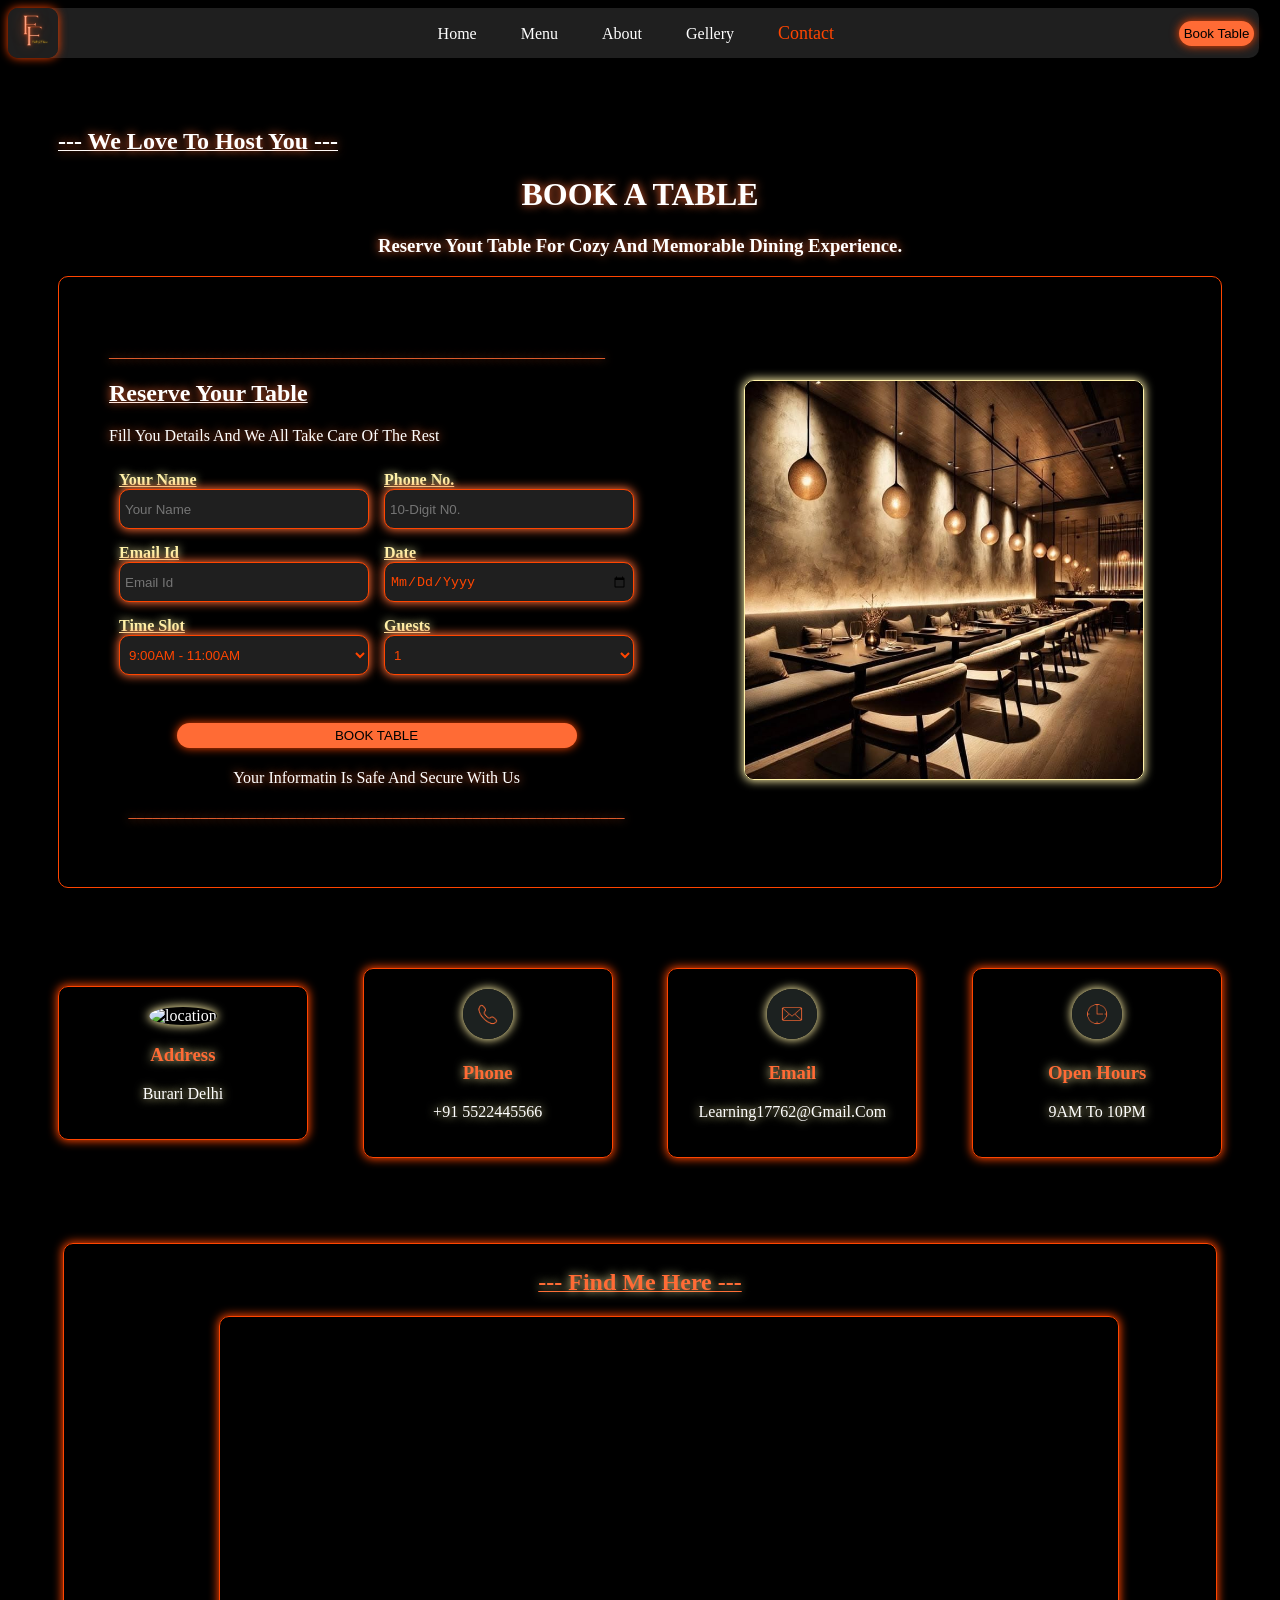
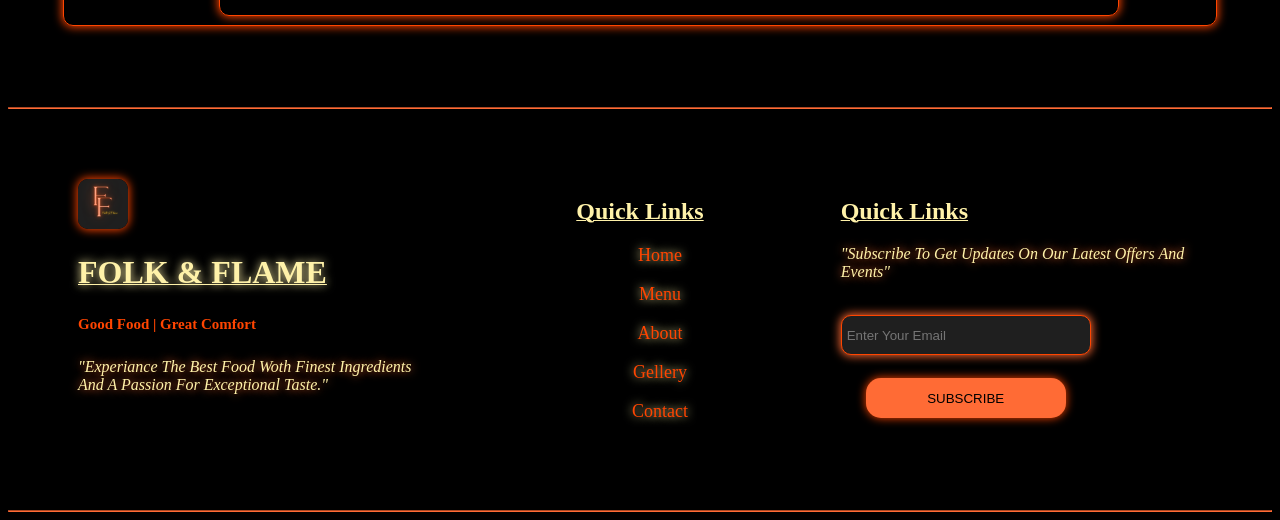
==== contact.html @ dd52afdf "Add files via upload" ====
<!doctype html>
<html>
  <head>
    <link rel="stylesheet" href="contact.css" />
    <link rel="icon" href="restlogo.png" />
    <title>Contact</title>
  </head>

  <body>
    <header>
      <img src="restlogo.png" alt="restlogo" />

      <nav>
        <a href="index.html">Home</a>
        <a href="index.html #menu">Menu</a>
        <a href="about.html" class="habout">About</a>
        <a href="index.html #gellery ">Gellery</a>
        <a href="contact.html" class="hcontact">Contact</a>
      </nav>

      <button class="headerbtn">Book Table</button>
    </header>

    <!-- container1 -->
    <div class="container1">
      <h2>--- we love to host you ---</h2>
      <h1>book a table</h1>

      <h3>reserve yout table for cozy and memorable dining experience.</h3>

      <div class="contact">
        <div class="form">
          <p id="line">
            ______________________________________________________________
          </p>

          <h2>reserve your table</h2>
          <p>fill you details and we all take care of the rest</p>

          <div class="formbox">
            <div class="box">
              <label for="name">your name</label><br />
              <input type="text" placeholder="your name" />
            </div>

            <div class="box">
              <label for="">phone no.</label><br />
              <input type="number" placeholder="10-digit n0." />
            </div>

            <div class="box">
              <label for="">email id</label><br />
              <input type="email" placeholder="email id" />
            </div>

            <div class="box">
              <label for="">date</label><br />
              <input type="date" placeholder="date of arrivel" />
            </div>

            <div class="box">
              <label for="">time slot</label><br />
              <select>
                <option value="">9:00AM - 11:00AM</option>
                <option value="">11:00AM - 1:00PM</option>
                <option value="">1:00PM - 3:00PM</option>
                <option value="">3:00PM - 6:00PM</option>
                <option value="">6:00PM - 8:00PM</option>
                <option value="">8:00PM - 10:00PM</option>
              </select>
            </div>

            <div class="box">
              <label for="">guests</label><br />
              <select>
                <option value="">1</option>
                <option value="">2</option>
                <option value="">3</option>
                <option value="">4</option>
                <option value="">4+</option>
              </select>
            </div>
            <br />
          </div>
          <center>
            <button type="submit">book table</button>
            <br />
            <p>your informatin is safe and secure with us</p>

            <p id="line">
              ______________________________________________________________
            </p>
          </center>
        </div>

        <div class="img">
          <img src="rest3.jpeg" alt="" />
        </div>
      </div>
    </div>

    <div class="container2">
      <div class="info">
        <img src="location.png" alt="location" /><br />
        <h3>address</h3>
        <p>burari delhi</p>
      </div>

      <div class="info">
        <img src="phone.png" alt="phone" /><br />
        <h3>phone</h3>
        <p>+91 5522445566</p>
      </div>

      <div class="info">
        <img src="email.png" alt="email" /><br />
        <h3>email</h3>
        <p>learning17762@gmail.com</p>
      </div>

      <div class="info">
        <img src="time.png" alt="time" /><br />
        <h3>open hours</h3>
        <p>9AM to 10PM</p>
      </div>
    </div>

    <!-- container3 -->

    <div class="container3">
      <h2>--- find me here ---</h2>
      <div class="iframe">
        <iframe
          src="https://www.google.com/maps/embed?pb=!1m14!1m12!1m3!1d6995.096764401546!2d77.19036862372435!3d28.762897910484487!2m3!1f0!2f0!3f0!3m2!1i1024!2i768!4f13.1!5e0!3m2!1sen!2sin!4v1785509288704!5m2!1sen!2sin"
        ></iframe>
      </div>
    </div>

    <br />
    <hr id="line" />
    <div class="footer">
      <div class="footerbox">
        <img src="restlogo.png" alt="" />
        <h1>folk & flame</h1>
        <h5>Good Food | Great Comfort</h5>
        <p>
          "experiance the best food woth finest ingredients and a passion for
          exceptional taste."
        </p>
      </div>
      <div class="footercentre">
        <h2>quick links</h2>
        <nav>
          <a href="resthome.html">Home</a><br /><br />
          <a href="#menu">Menu</a><br /><br />
          <a href="about.html">About</a><br /><br />
          <a href="#gellery">Gellery</a><br /><br />
          <a href="contact.html" class="fcontact">Contact</a><br /><br />
        </nav>
      </div>

      <div class="footerbox">
        <h2>quick links</h2>
        <p>"Subscribe to get updates on our latest offers and events"</p>
        <br />
        <input type="email" placeholder="enter your email" /><br /><br />
        <button type="submit">subscribe</button>
      </div>
    </div>

    <hr id="line" />
  </body>
</html>
---- contact.css ----
*{
            box-sizing: border-box;
        }
        
        body{
            background-color: black;
            color: white;
        }


    /*=====================================================================================================
     HEADER
     ======================================================================================================*/
        header{
            background-color: #1f1f1f;
            display: flex;
            gap: 10px;
            justify-content: space-between;
            align-items: center;
            
            width: 99%;
            border-radius: 10px;
            
        }
        header img{
            width: 50px;
            height: 50px;
            border-radius: 10px;
            box-shadow: 0px 0px 10px orangered;
        }
        nav a{
            color: white;
            text-decoration: none;
            margin-left: 40px;
        }
        .hcontact{
            color: orangered;
            font-size: 18px;
        }
        nav a:hover{
            color: #ff6b35;
            text-decoration: underline;
        }
        .headerbtn{
            
            background-color: #ff6b35;
            margin: 5px;
            padding: 5px;
            border-radius: 40px;
            border: none;
            box-shadow: 0px 0px 10px orangered;
            transition-property: all;
            transition-duration: 0.3s;
        }
       
        .headerbtn:hover{
            background-color: #ff8e65;
            scale: 1.05;  
            text-decoration-line: underline;
            text-decoration-thickness: 0.5px;
        }

        /* container1 */
        .container1{
            padding: 50px; 
        }
        .contact{
            display: grid;
            grid-template-columns: repeat(2,1fr);
            padding: 10px;
            align-items: center;
            border-radius: 10px;
            border: 1px solid orangered;
            padding: 50px;
            gap: 100px;
        }
        

        .formbox{
            display: grid;
            grid-template-columns: repeat(2,1fr);
            padding: 10px;
            gap: 15px;
        }

        .img img{
            width: 400px;
            height: 400px;
            border: 1px solid rgb(255, 242, 169);
            border-radius: 10px;
            box-shadow: 0px 0px 10px 1px rgb(255, 242, 169);
        }
        .container1 h2{
            text-transform: capitalize;
            text-shadow: 0px 0px 10px #ff6b35;
            text-decoration-line: underline;
            text-decoration-thickness: 0.5px;

        }

        .container1 h1{
            text-transform: uppercase;
            text-shadow: 0px 0px 10px #ff6b35;
            text-align: center;

        }

        .container1 h3{
            text-transform: capitalize;
            text-shadow: 0px 0px 10px #ff6b35;
            text-align: center;
        }
        p{
            text-transform: capitalize;
            text-shadow: 0px 0px 10px #ff6b35;
        }
        label{
            text-transform: capitalize;
            text-decoration-line: underline;
            text-shadow: 0px 0px 8px  rgb(255, 242, 169);
            font-weight: 700;
            color:  rgb(255, 242, 169);
        }
        input,select{
            width: 250px;
            border-radius: 10px;
            padding: 5px;
            color: orangered;
            border: 1px solid orangered;
            background-color: #1f1f1f;
            height: 40px;
            text-transform: capitalize;
            box-shadow: 0px 0px 10px 1px #ff6b35;
            
        }
        input:hover{
            border: 1px solid rgb(255, 242, 169);
           
            box-shadow: 0px 0px 10px 1px rgb(255, 242, 169);
        }
        select:hover{
            border: 1px solid rgb(255, 242, 169);
            
            box-shadow: 0px 0px 10px 1px rgb(255, 242, 169);
        }

        
        .contact button{
            text-transform: uppercase;
            padding: 10px;
            background-color: #ff6b35;
            margin: 5px;
            padding: 5px;
            border-radius: 40px;
            border: none;
            box-shadow: 0px 0px 10px orangered;
            width: 400px;
            text-align: center; 
            transition-property: all;
            transition-duration: 0.5s;
        }
       
        .contact button:hover{
            background-color: #ff8e65;
            scale: 1.05;  
            text-decoration-line: underline;
            text-decoration-thickness: 0.5px;
            cursor: pointer;

        }
        #line{
            color: #ff6b35;
        }



        /* container2 */

        .container2{
            display: grid;
            grid-template-columns: repeat(4,1fr);
            padding: 30px;
            gap: 15px;
            align-items: center;
            
        }
        .info{
            border-radius: 10px;
            border: 1px solid orangered;
            box-shadow: 0px 0px 10px 1px orangered;
            width: 250px;
            transition-property: all;
            transition-duration: 0.5s;
            align-items: center;
            text-align: center;
            padding: 20px;
            margin: auto;
        }
        .info:hover{
            scale: 1.05;
            text-decoration-line: underline;
            text-decoration-thickness: 0.5px;

        }
        .info img{
            box-shadow: 0px 0px 10px 1px rgb(255, 242, 169);
            border-radius: 100%;
            width: 50px;
            height: 50px;
        }

        .info h3{
            color: #ff6b35;
            text-shadow: 0px 0px 10px  rgb(255, 242, 169);
            text-transform: capitalize;
        }
        .info p{
            text-shadow: 0px 0px 10px  rgb(255, 242, 169);
    
        }

        /* container3 */
        .container3{
            padding: 5px;
            margin: 55px;
            border: 1px solid orangered;
            box-shadow: 0px 0px 10px 1px orangered;
            border-radius: 10px;
        }
        iframe{
            margin-left: 150px;
            border: 1px solid orangered;
            box-shadow: 0px 0px 10px 1px orangered;
            width: 900px;
            height: 300px;
            border-radius: 10px;
            transition-property: all;
            transition-duration: 1s;
        }
        iframe:hover{
            scale: 1.1;
            transform: translateY( -40px);
        }
        .container3 h2{
            text-transform: capitalize;
            color: #ff6b35;
            text-shadow: 0px 0px 10px  rgb(255, 242, 169);
            text-decoration-line: underline;
            text-decoration-thickness: 0.5px;
            text-align: center;
        }

        
/*footer*/

body{
    background-color: black;
    color: white;
}
.footer{
    display: grid;
    grid-template-columns: repeat(3,1fr);
    padding: 10px;
    margin: 50px;
}
.footerbox{
    padding: 10px;
}
.footercentre{
    padding: 10px;
    text-align: center;

}
.footer img{
    width: 50px;
    height: 50px;
    border-radius: 10px;
    box-shadow: 0px 0px 10px 1px orangered;
}

.footer h1{
    color:  rgb(255, 242, 169);
    text-decoration-line: underline;
    text-decoration-thickness: 0.5px;
    text-transform: uppercase;
    text-shadow: 0px 0px 10px  rgb(255, 242, 169);
}
.footer h2{
    color:  rgb(255, 242, 169);
    text-transform: capitalize;
    text-decoration-line: underline;
    text-decoration-thickness: 0.5px;
    text-decoration-color: rgb(255, 242, 169);
}
.footer h5{
    color: orangered;
    font-size: 15px;
}
.footer a{
    color: orangered;
    text-shadow: 0px 0px 10px  rgb(255, 242, 169);
    text-decoration: none;
    text-transform: capitalize;
    font-size: 18px;
}
.footer a:hover{
    color:  rgb(255, 242, 169);
    text-decoration-line: underline;
    text-decoration-thickness: 0.5px;
}


.footerbox p{
    font-style: italic;
    color:  rgb(255, 242, 169) ;
    text-transform: capitalize;

}
.footerbox button{
    text-transform: uppercase;
    padding: 10px;
    background-color: #ff6b35;
    margin: 5px;
    padding: 5px;
    border-radius: 15px;
    border: none;
    box-shadow: 0px 0px 10px orangered;
    width: 200px;
    text-align: center; 
    transition-property: all;
    transition-duration: 0.5s;
    margin-left: 25px;
    height: 40px;

}
.footerbox button:hover{
    background-color: #ff8e65;
    scale: 1.05;  
    text-decoration-line: underline;
    text-decoration-thickness: 0.5px;
    cursor: pointer;

}
.footer input{
    width: 250px;
    border-radius: 10px;
    padding: 5px;
    color: orangered;
    border: 1px solid orangered;
    background-color: #1f1f1f;
    height: 40px;
    text-transform: capitalize;
    box-shadow: 0px 0px 10px 1px #ff6b35;
}
/* foooter end */

#line{
    border-color: #ff6b35;
}
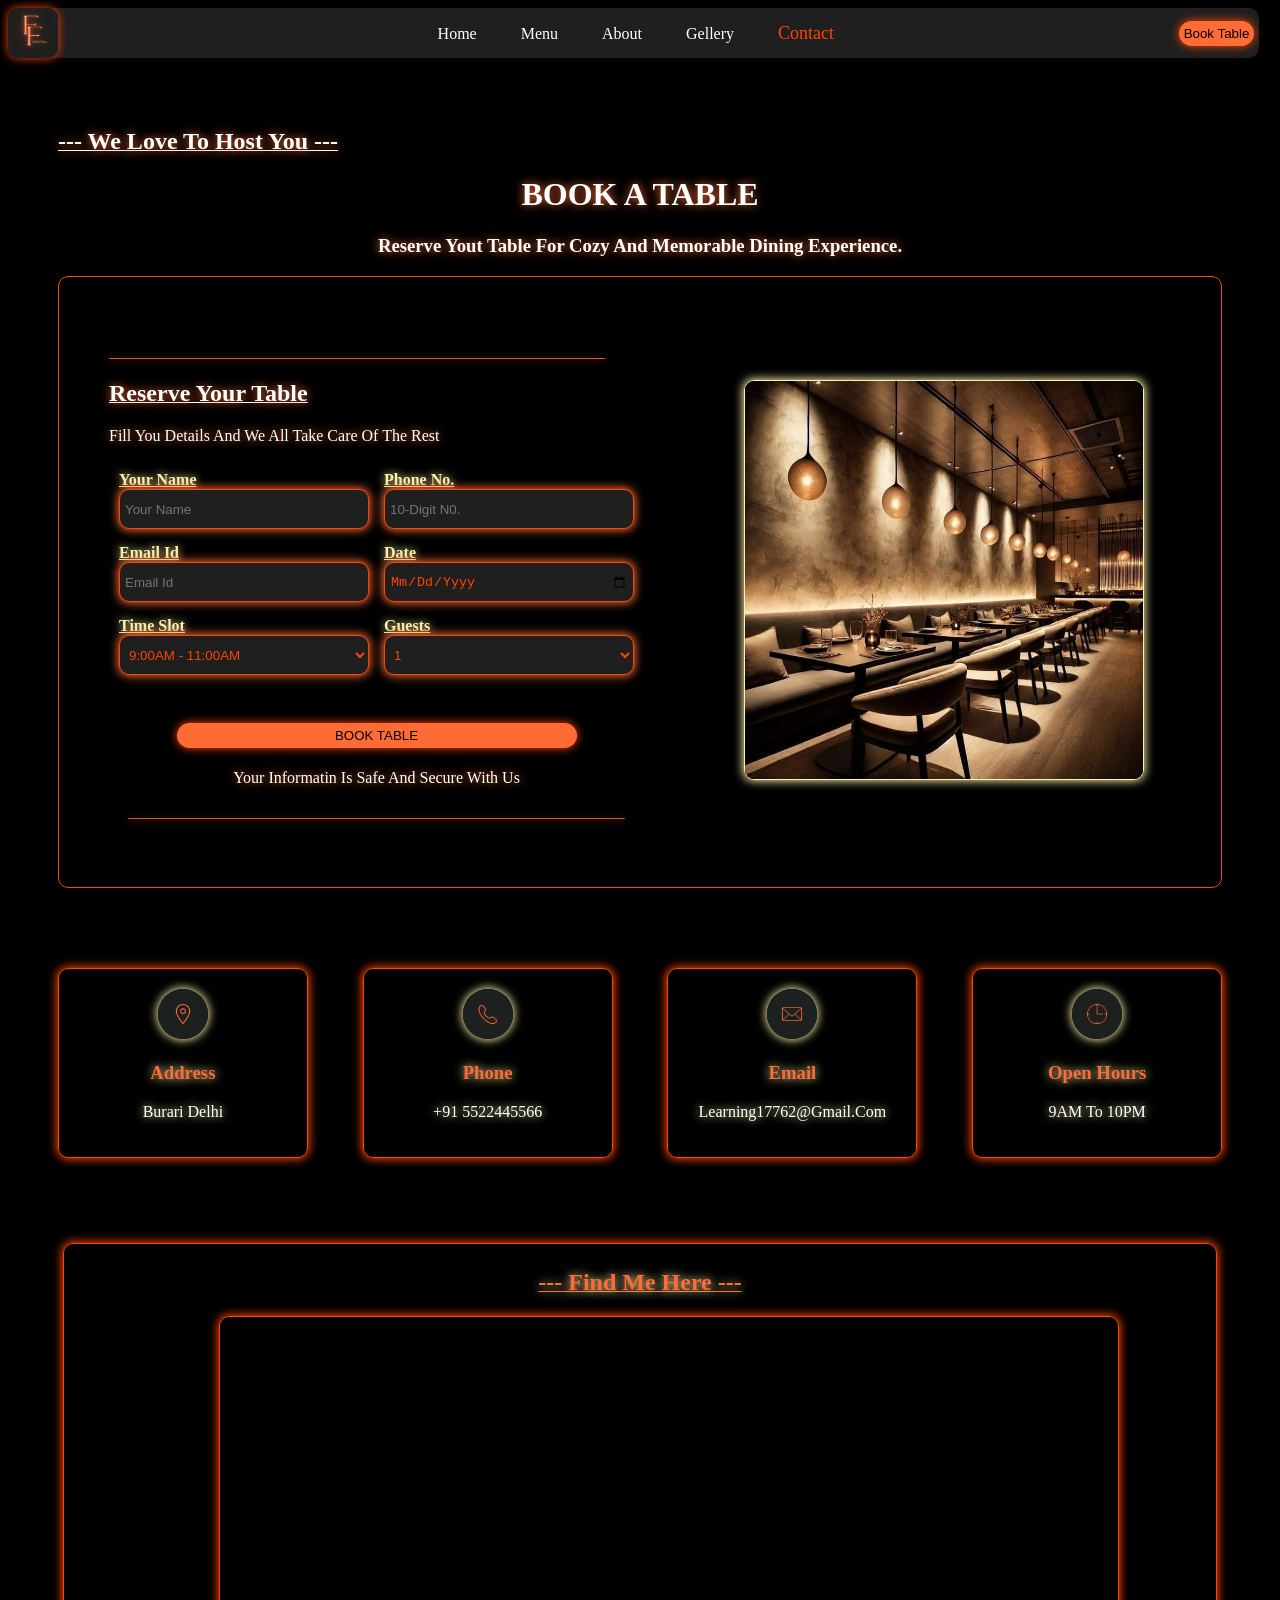
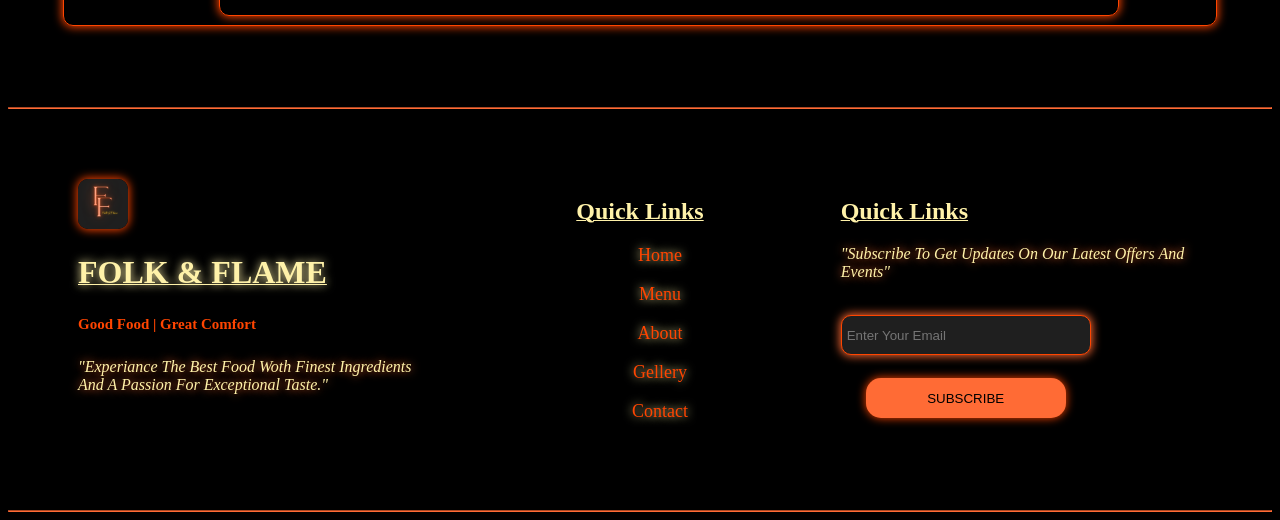
==== commit d40c9ee4: "Update contact.html" ====
--- a/contact.html
+++ b/contact.html
@@ -101,7 +101,7 @@
 
     <div class="container2">
       <div class="info">
-        <img src="location.png" alt="location" /><br />
+        <img src="location.jpg" alt="location" /><br />
         <h3>address</h3>
         <p>burari delhi</p>
       </div>
